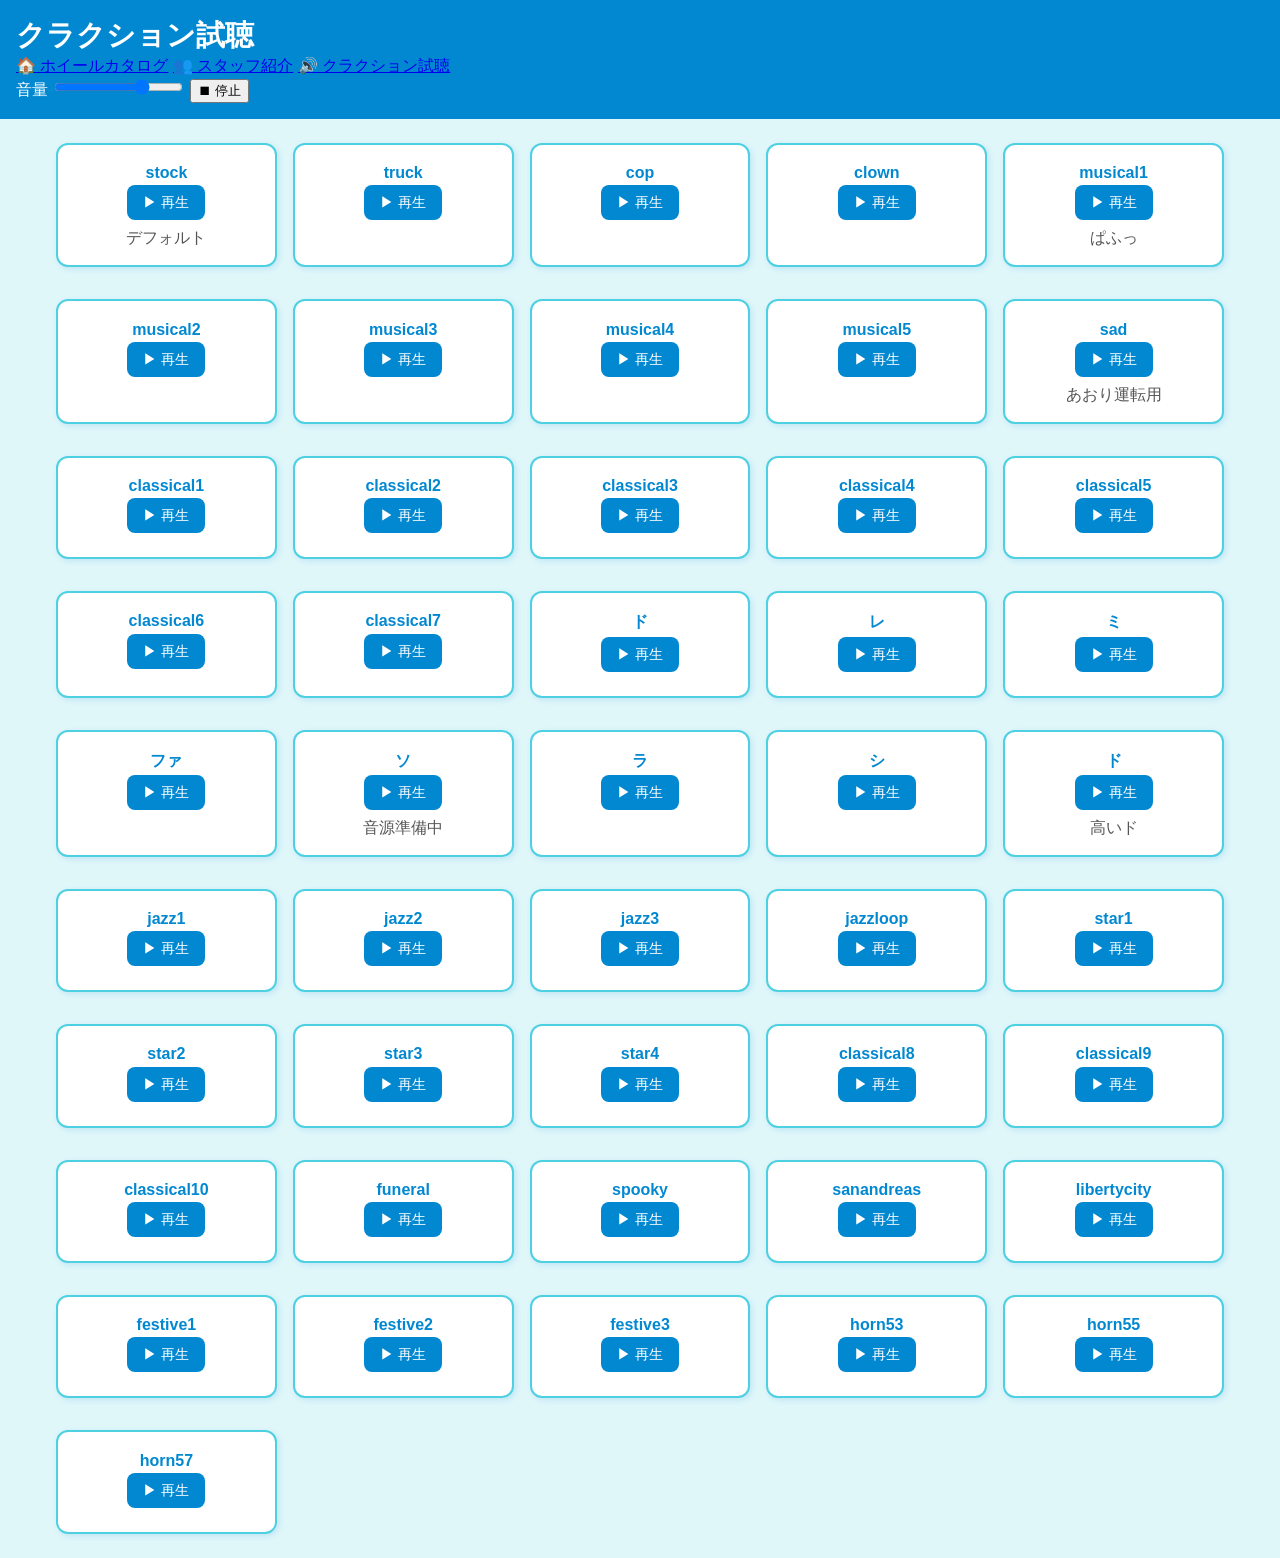
==== horn.html @ 01a65212 "Update horn.html" ====
<html lang="ja">
<head>
  <meta charset="UTF-8" />
  <meta name="viewport" content="width=device-width, initial-scale=1.0"/>
  <title>クラクション試聴</title>
  <link rel="stylesheet" href="style.css" />
  <link rel="icon" type="image/png" href="Nakayama_Icon.ico" />
</head>
<body>
  <header>
    <h1>クラクション試聴</h1>
    <nav>
      <a href="index.html">🏠 ホイールカタログ</a>
      <a href="staff.html">👥 スタッフ紹介</a>
      <a href="horn.html">🔊 クラクション試聴</a>
    </nav>

    <div id="horn-toolbar">
      <label>音量 <input id="horn-volume" type="range" min="0" max="1" step="0.01" value="0.7"></label>
      <button id="horn-stop" class="btn">⏹ 停止</button>
    </div>
  </header>

  
<main id="horn-container"></main>


<script>
  window.addEventListener('DOMContentLoaded', () => {
    const HORNS = [
      { id: "h01", name: "stock", file: "./audio/stock.m4a", comment: "デフォルト" },
      { id: "h02", name: "truck", file: "./audio/truck.m4a",},
      { id: "h03", name: "cop", file: "./audio/cop.m4a"},
      { id: "h04", name: "clown", file: "./audio/clown.m4a"}, 
      { id: "h05", name: "musical1", file: "./audio/musical1.m4a", comment: "ぱふっ" },
      { id: "h06", name: "musical2", file: "./audio/musical2.m4a"},
      { id: "h07", name: "musical3", file: "./audio/musical3.m4a"},
      { id: "h08", name: "musical4", file: "./audio/musical4.m4a"},
      { id: "h09", name: "musical5", file: "./audio/musical5.m4a"},
      { id: "h10", name: "sad", file: "./audio/sad.m4a", comment: "あおり運転用" },
      { id: "h11", name: "classical1", file: "./audio/classical1.m4a"},
      { id: "h12", name: "classical2", file: "./audio/classical2.m4a"},
      { id: "h13", name: "classical3", file: "./audio/classical3.m4a"},
      { id: "h14", name: "classical4", file: "./audio/classical4.m4a"},
      { id: "h15", name: "classical5", file: "./audio/classical5.m4a"},
      { id: "h16", name: "classical6", file: "./audio/classical6.m4a"},
      { id: "h17", name: "classical7", file: "./audio/classical7.m4a"},
      { id: "h18", name: "ド", file: "./audio/do.m4a"},
      { id: "h19", name: "レ", file: "./audio/re.m4a"},
      { id: "h20", name: "ミ", file: "./audio/mi.m4a"},
      { id: "h21", name: "ファ", file: "./audio/fa.m4a"},
      { id: "h22", name: "ソ", file: "./audio/sol.m4a", comment: "音源準備中" },
      { id: "h23", name: "ラ", file: "./audio/la.m4a"},
      { id: "h24", name: "シ", file: "./audio/ti.m4a" },
      { id: "h25", name: "ド", file: "./audio/do_up.m4a", comment: "高いド" },
      { id: "h26", name: "jazz1", file: "./audio/jazz1.m4a"},
      { id: "h27", name: "jazz2", file: "./audio/jazz2.m4a"},
      { id: "h28", name: "jazz3", file: "./audio/jazz3.m4a"},
      { id: "h29", name: "jazzloop", file: "./audio/jazzloop.m4a"},
      { id: "h30", name: "star1", file: "./audio/star1.m4a"},
      { id: "h31", name: "star2", file: "./audio/star2.m4a"},
      { id: "h32", name: "star3", file: "./audio/star3.m4a"},
      { id: "h33", name: "star4", file: "./audio/star4.m4a"},
      { id: "h34", name: "classical8", file: "./audio/classical8.m4a"},
      { id: "h35", name: "classical9", file: "./audio/classical9.m4a"},
      { id: "h36", name: "classical10", file: "./audio/classical10.m4a"},
      { id: "h37", name: "funeral", file: "./audio/funeral.m4a"},
      { id: "h38", name: "spooky", file: "./audio/spooky.m4a"},
      { id: "h39", name: "sanandreas", file: "./audio/sanandreas.m4a"},
      { id: "h40", name: "libertycity", file: "./audio/libertycity.m4a"},
      { id: "h41", name: "festive1", file: "./audio/festive1.m4a"},
      { id: "h42", name: "festive2", file: "./audio/festive2.m4a"},
      { id: "h43", name: "festive3", file: "./audio/festive3.m4a"},
      { id: "h44", name: "horn53", file: "./audio/horn53.m4a"},
      { id: "h45", name: "horn55", file: "./audio/horn55.m4a"},
      { id: "h46", name: "horn57", file: "./audio/horn57.m4a"}
    ];

    const container = document.getElementById("horn-container");
    if (!container) {
      console.error('#horn-container が見つかりません');
      return;
    }

    // 表示
  container.innerHTML = HORNS.map(h => `
  <div class="horn-card" style="border:2px solid #4dd0e1;border-radius:12px;padding:1rem;text-align:center;background:#fff;margin:8px 0">
    <h3 style="margin:.2rem 0;color:#0288d1">${h.name}</h3>
    <button class="play-btn" data-id="${h.id}" style="background:#0288d1;color:#fff;border:none;padding:.5rem 1rem;border-radius:8px;cursor:pointer;margin-bottom:.5rem;">▶ 再生</button>
    <p style="margin:0;color:#555">${h.comment ?? ""}</p>
  </div>
`).join('');

    // 再生（共有プレイヤー）
    const player = new Audio();
    player.preload = "auto";
    player.volume = 0.7;
    let currentId = null;

    const volumeEl = document.getElementById("horn-volume");
    const stopBtn  = document.getElementById("horn-stop");
    if (volumeEl) volumeEl.addEventListener("input", () => { player.volume = Number(volumeEl.value); });
    if (stopBtn)  stopBtn.addEventListener("click", () => { player.pause(); player.currentTime = 0; currentId = null; syncButtons(); });

    container.querySelectorAll(".play-btn").forEach(btn => {
      btn.addEventListener("click", async (e) => {
        const id = e.currentTarget.dataset.id;
        const horn = HORNS.find(x => x.id === id);
        if (!horn) return;

        if (currentId === id && !player.paused) {
          player.pause();
          currentId = null;
          return syncButtons();
        }

        try {
          player.src = horn.file;          // ← ここが実ファイルパス
          player.currentTime = 0;
          await player.play();             // クリック内なので自動再生制限OK
          currentId = id;
          syncButtons();
        } catch (err) {
          console.error("play() error:", err);
          alert("再生に失敗：パス ./audio/stock.m4a とブラウザ設定を確認してください。");
        }
      });
    });

    function syncButtons(){
      container.querySelectorAll(".play-btn").forEach(btn => {
        btn.textContent = (btn.dataset.id === currentId && !player.paused) ? "⏸ 停止" : "▶ 再生";
      });
    }

    player.addEventListener("ended", () => { currentId = null; syncButtons(); });
    player.addEventListener("pause", () => {
      if (player.currentTime === 0) { currentId = null; syncButtons(); }
    });
    player.addEventListener("error", () => {
      console.error("audio error code:", player.error?.code);
      alert("音源の読み込みに失敗（パス/拡張子/コーデック）");
    });
  });
</script>
---- style.css ----
/* ベース設定 */
* {
  box-sizing: border-box;
}

body {
  font-family: "Segoe UI", sans-serif;
  background-color: #e0f7fa; /* 薄い水色 */
  margin: 0;
  padding: 0;
  color: #333;
}

header {
  background-color: #0288d1; /* 濃い青 */
  color: white;
  padding: 1rem;
}

h1 {
  margin: 0;
  font-size: 1.8rem;
}

/* フィルターエリア */
#filters {
  margin-top: 0.5rem;
  font-size: 0.9rem;
  display: flex;
  flex-wrap: wrap;
  gap: 0.5rem;
  align-items: center;
}

#search {
  width: 100%;
  max-width: 300px;
  padding: 0.5rem;
  border: 1px solid #0288d1;
  border-radius: 4px;
}

#filter-summary {
  flex-basis: 100%;
  margin-top: 0.5rem;
  font-size: 0.85rem;
  color: #00e64d;
}

/* グリッド表示修正 */
#wheel-container {
  display: grid;
  grid-template-columns: repeat(auto-fit, minmax(180px, 1fr));
  gap: 1rem;
  padding: 1rem;
  max-width: 1200px;
  margin: 0 auto;
}

/* ホイールカード */
.wheel-card {
  background: white;
  border: 2px solid #4dd0e1;
  padding: 1rem;
  border-radius: 12px;
  text-align: center;
  box-shadow: 2px 2px 6px rgba(2, 136, 209, 0.15);
  transition: transform 0.2s ease, box-shadow 0.2s ease;
}

.wheel-card:hover {
  transform: scale(1.03);
  box-shadow: 3px 3px 12px rgba(2, 136, 209, 0.3);
}

.wheel-card img {
  max-width: 100%;
  height: auto;
  border-radius: 8px;
}

.wheel-card h3 {
  font-size: 1rem;
  margin-top: 0.5rem;
  color: #0288d1;
}

.no-result {
  text-align: center;
  font-size: 1.2em;
  padding: 2em;
  color: #666;
}

.no-result strong {
  color: #0288d1;
}

/* フッター */
.site-footer {
  background-color: #b2ebf2;
  padding: 20px;
  text-align: center;
  font-size: 14px;
  color: #333;
  border-top: 1px solid #0288d1;
}

.site-footer h2 {
  font-size: 18px;
  margin-bottom: 10px;
  color: #01579b;
}

.site-footer a {
  color: #0288d1;
  text-decoration: none;
}

.site-footer a:hover {
  text-decoration: underline;
}

.filter-buttons {
  margin-top: 0.5rem;
  display: flex;
  gap: 0.5rem;
  flex-wrap: wrap;
}

.filter-buttons button {
  background-color: #0288d1; /* 濃い青 */
  color: white;
  border: none;
  padding: 0.4rem 0.8rem;
  border-radius: 4px;
  cursor: pointer;
  font-size: 0.9rem;
}

.filter-buttons button:hover {
  background-color: #0277bd;
}


/* クロームフィルター用：水色系スタイル */
.chrome-filter-buttons {
  display: flex;
  gap: 8px;
  margin: 10px 0;
}

.chrome-filter-buttons input[type="radio"] {
  display: none;
}

.chrome-filter-buttons label {
  padding: 6px 12px;
  border: 1px solid #4dd0e1;
  border-radius: 6px;
  cursor: pointer;
  background-color: #e0f7fa;
  color: #006064;
  transition: all 0.2s;
}

.chrome-filter-buttons label:hover {
  background-color: #b2ebf2;
}

.chrome-filter-buttons input[type="radio"]:checked + label {
  background-color: #0288d1;
  color: #fff;
  border-color: #0288d1;
}

/* ホイール分類ラベル */
.wheel-type {
  position: absolute;
  bottom: 5%;
  left: 50%;
  transform: translateX(-50%);
  background: rgba(2, 136, 209, 0.8);
  color: white;
  padding: 2px 6px;
  border-radius: 6px;
  font-size: 0.8rem;
  opacity: 0;
  transition: opacity 0.3s;
}

/* カードの位置を基準にする */
.wheel-card {
  position: relative; /* ←これを追加 */
  overflow: hidden;   /* ラベルはみ出し防止 */
}

/* ホバー時に表示 */
.wheel-card:hover .wheel-type {
  opacity: 1;
}

/* スクロールトップボタン */
#scroll-to-top {
  position: fixed;
  bottom: 20px;
  right: 20px;
  width: 100px;
  height: 100px;
  background-color: #0288d1;
  color: white;
  border-radius: 50%;
  text-align: center;
  line-height: 100px;
  font-size: 56px;
  cursor: pointer;
  box-shadow: 0 0 10px rgba(2, 136, 209, 0.8);
  display: none;
  z-index: 10000;
  border: none;
}


.staff-img {
  width: 100%;
  height: 200px;        /* 固定サイズ */
  object-fit: cover;    /* 埋め込み表示 */
  border-radius: 12px;  /* カーブのある四角 */
}

/* 個別調整用クラス */
.staff-img.top-align {
  object-position: top;     /* 上寄せ */
}

.staff-img.bottom-align {
  object-position: bottom;  /* 下寄せ */
}

.staff-img.center-align {
  object-position: center;  /* 真ん中（デフォルト） */
}

.staff-list {
  display: grid;
  grid-template-columns: repeat(4, 1fr); /* 4列に分割 */
  gap: 1.5rem;
}
.staff-card {
  background: white;
  border: 2px solid #4dd0e1;
  border-radius: 12px;
  text-align: center;
  padding: 1rem;
  box-shadow: 2px 2px 6px rgba(2, 136, 209, 0.15);
}
.staff-card img {
  width: 150px;          
  height: 150px;         
  object-fit: cover;     
  border-radius: 12px;  
  margin-bottom: 10px;
}


/* クラクションページ */
#horn-container {
  display: grid;
  grid-template-columns: repeat(auto-fit, minmax(200px, 1fr));
  gap: 1rem;
  padding: 1rem;
  max-width: 1200px;
  margin: 0 auto;
}

.horn-card {
  background: white;
  border: 2px solid #4dd0e1;
  padding: 1rem;
  border-radius: 12px;
  text-align: center;
  box-shadow: 2px 2px 6px rgba(2, 136, 209, 0.15);
}

.horn-card h3 {
  font-size: 1rem;
  color: #0288d1;
}

.horn-comment {
  color: #555;
  font-size: 0.85rem;
}

.play-btn {
  background-color: #0288d1;
  color: white;
  border: none;
  padding: 0.5rem 1rem;
  border-radius: 8px;
  cursor: pointer;
  font-size: 0.9rem;
}

.play-btn:hover {
  background-color: #0277bd;
}
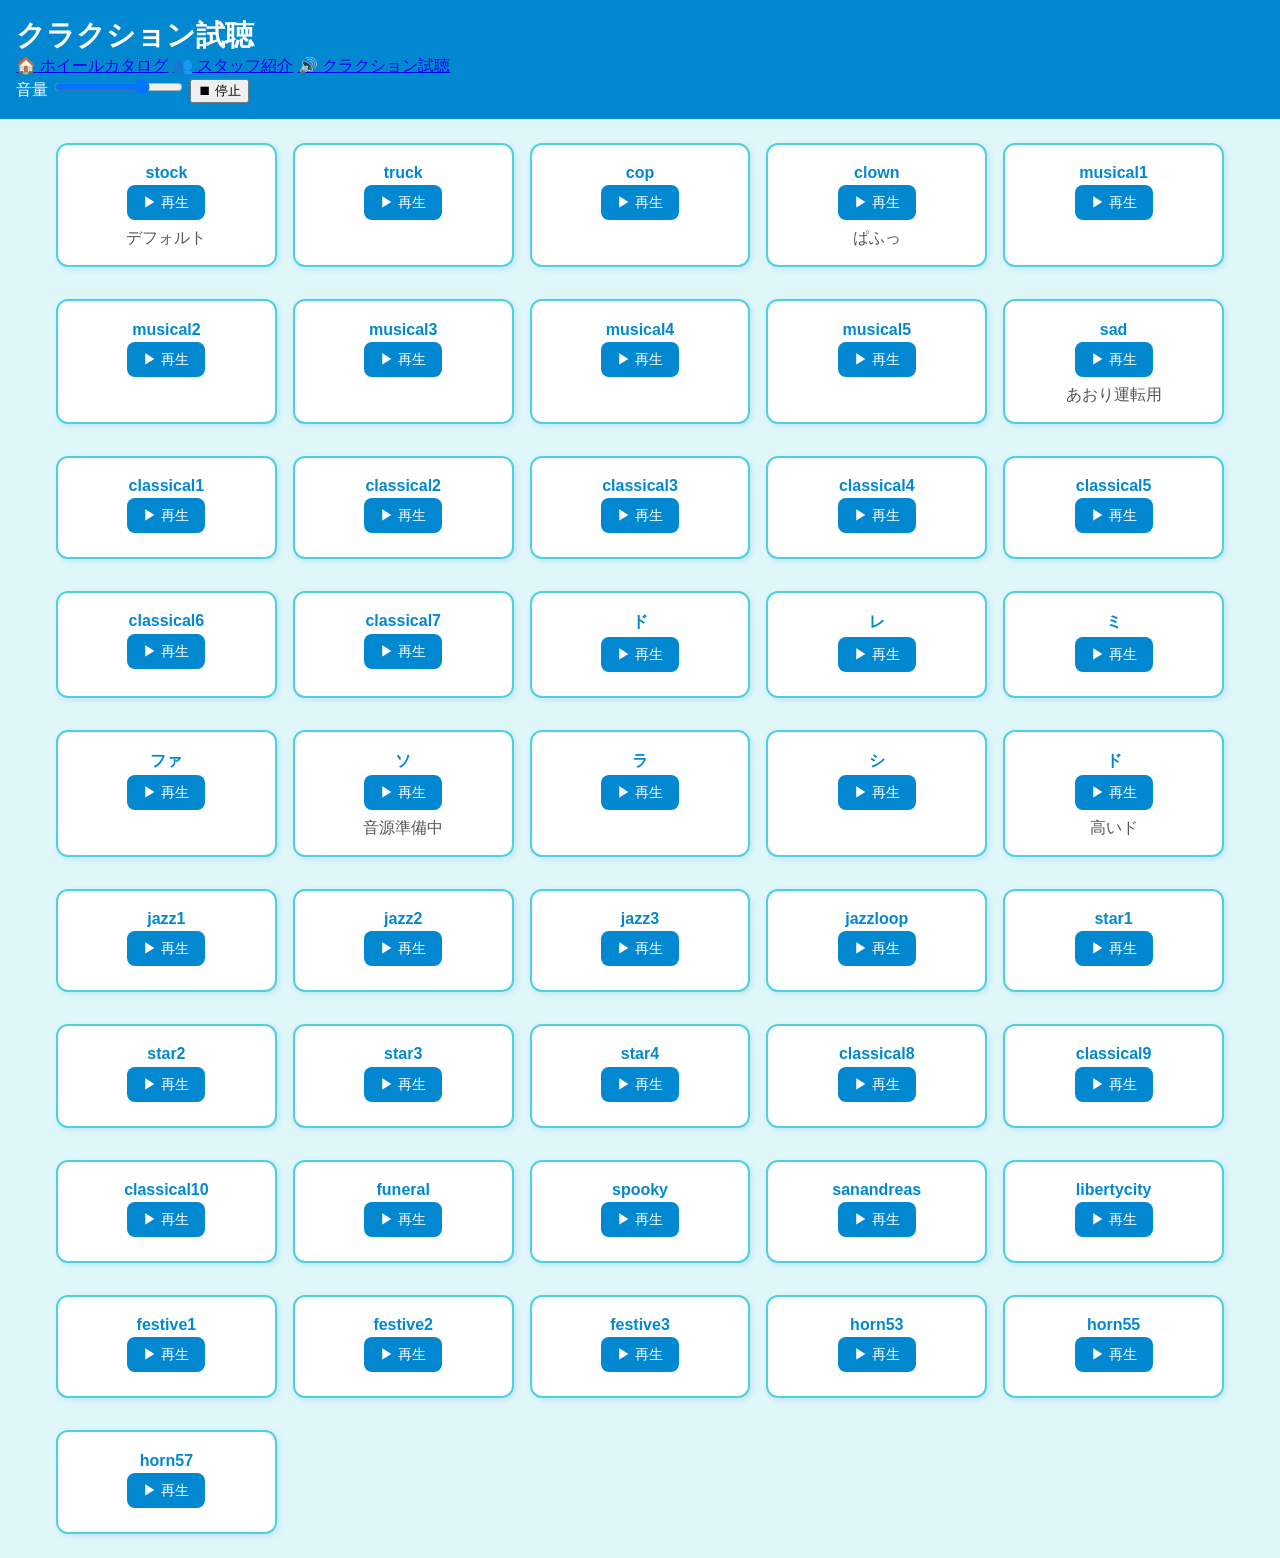
==== commit 46ccae89: "Update horn.html" ====
--- a/horn.html
+++ b/horn.html
@@ -31,8 +31,8 @@
       { id: "h01", name: "stock", file: "./audio/stock.m4a", comment: "デフォルト" },
       { id: "h02", name: "truck", file: "./audio/truck.m4a",},
       { id: "h03", name: "cop", file: "./audio/cop.m4a"},
-      { id: "h04", name: "clown", file: "./audio/clown.m4a"}, 
-      { id: "h05", name: "musical1", file: "./audio/musical1.m4a", comment: "ぱふっ" },
+      { id: "h04", name: "clown", file: "musical1./audio/.m4a", comment: "ぱふっ" }, 
+      { id: "h05", name: "musical1", file: "./audio/clown.m4a"},
       { id: "h06", name: "musical2", file: "./audio/musical2.m4a"},
       { id: "h07", name: "musical3", file: "./audio/musical3.m4a"},
       { id: "h08", name: "musical4", file: "./audio/musical4.m4a"},
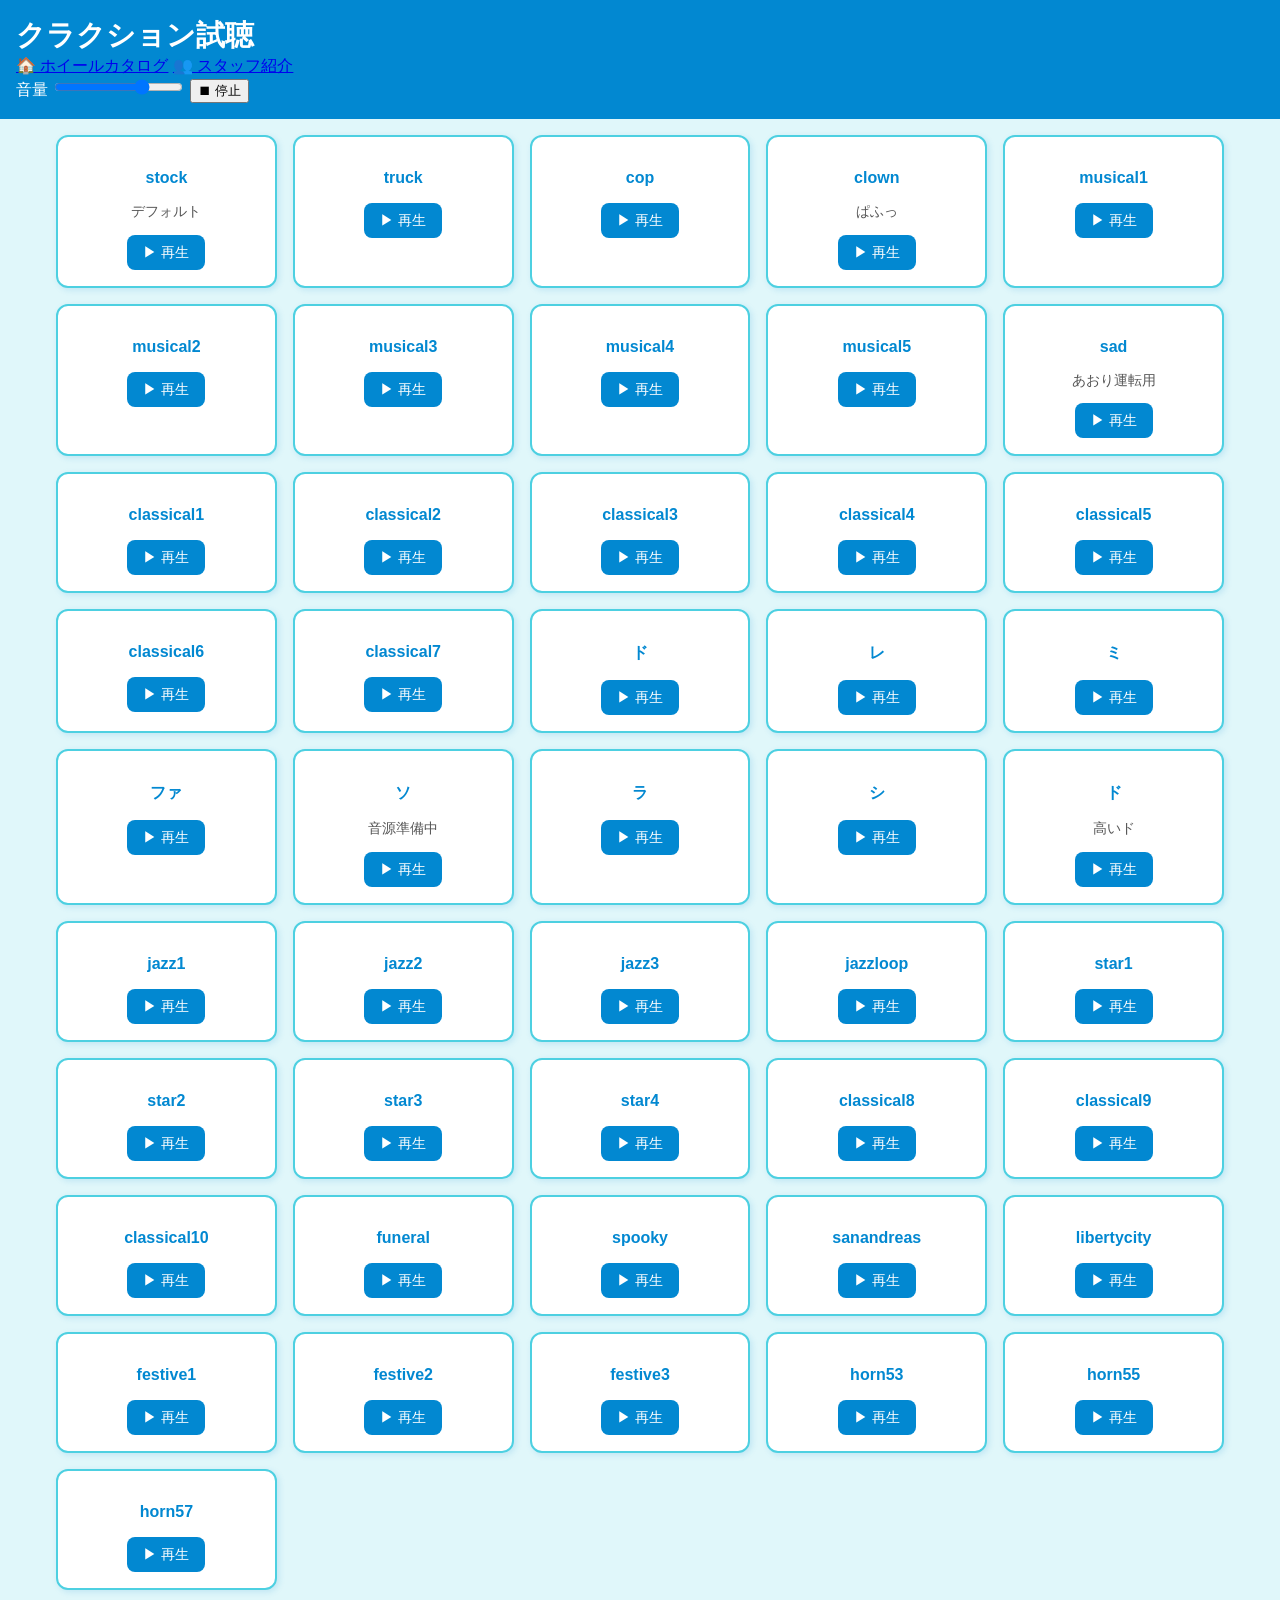
==== commit 19bdfaff: "Update horn.html" ====
--- a/horn.html
+++ b/horn.html
@@ -12,7 +12,6 @@
     <nav>
       <a href="index.html">🏠 ホイールカタログ</a>
       <a href="staff.html">👥 スタッフ紹介</a>
-      <a href="horn.html">🔊 クラクション試聴</a>
     </nav>
 
     <div id="horn-toolbar">
@@ -31,7 +30,7 @@
       { id: "h01", name: "stock", file: "./audio/stock.m4a", comment: "デフォルト" },
       { id: "h02", name: "truck", file: "./audio/truck.m4a",},
       { id: "h03", name: "cop", file: "./audio/cop.m4a"},
-      { id: "h04", name: "clown", file: "musical1./audio/.m4a", comment: "ぱふっ" }, 
+      { id: "h04", name: "clown", file: "./audio/musical1.m4a", comment: "ぱふっ" }, 
       { id: "h05", name: "musical1", file: "./audio/clown.m4a"},
       { id: "h06", name: "musical2", file: "./audio/musical2.m4a"},
       { id: "h07", name: "musical3", file: "./audio/musical3.m4a"},
@@ -83,11 +82,17 @@
     }
 
     // 表示
-  container.innerHTML = HORNS.map(h => `
-  <div class="horn-card" style="border:2px solid #4dd0e1;border-radius:12px;padding:1rem;text-align:center;background:#fff;margin:8px 0">
-    <h3 style="margin:.2rem 0;color:#0288d1">${h.name}</h3>
-    <button class="play-btn" data-id="${h.id}" style="background:#0288d1;color:#fff;border:none;padding:.5rem 1rem;border-radius:8px;cursor:pointer;margin-bottom:.5rem;">▶ 再生</button>
-    <p style="margin:0;color:#555">${h.comment ?? ""}</p>
+container.innerHTML = HORNS.map(h => `
+  <div class="horn-card">
+    <h3 class="horn-name">${h.name}</h3>
+
+    ${h.comment ? `<p class="horn-comment">${h.comment}</p>` : ""}
+
+    <button class="play-btn" data-id="${h.id}">
+      ▶ 再生
+    </button>
+
+    
   </div>
 `).join('');
 
